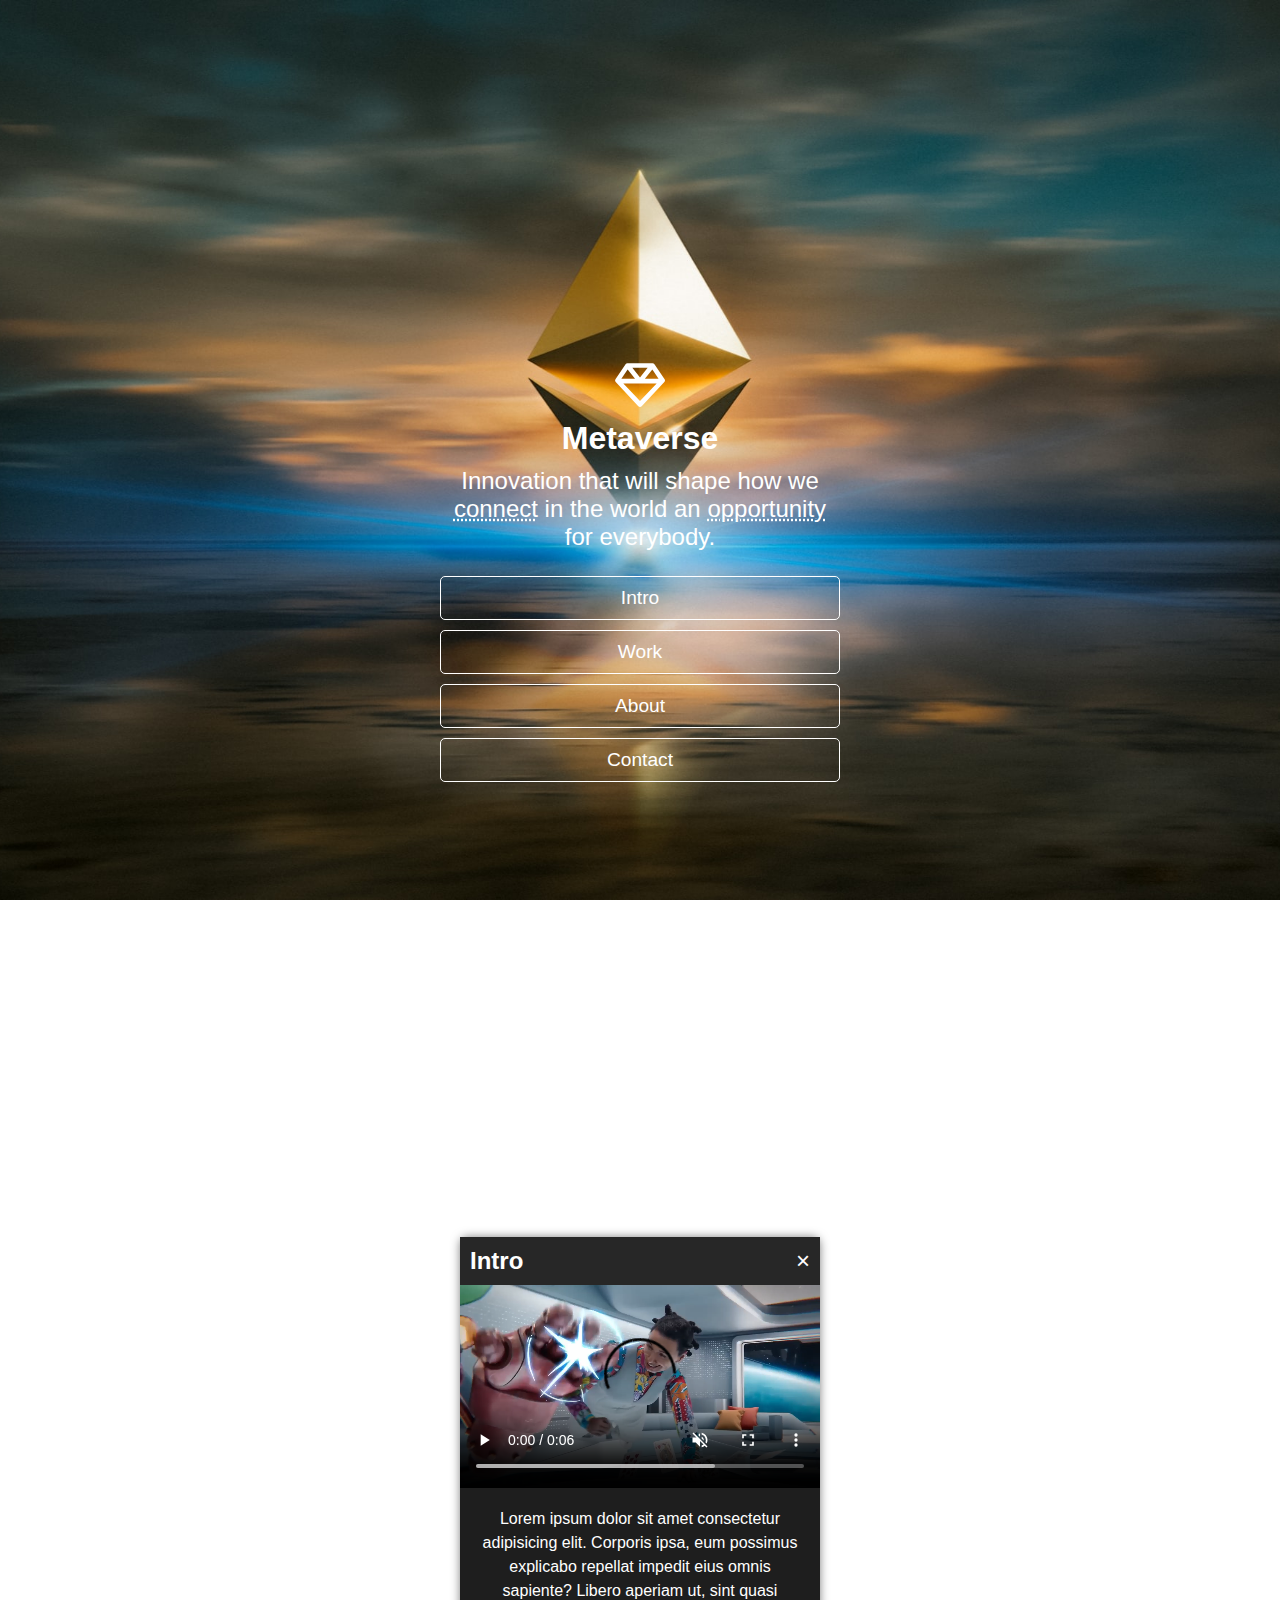
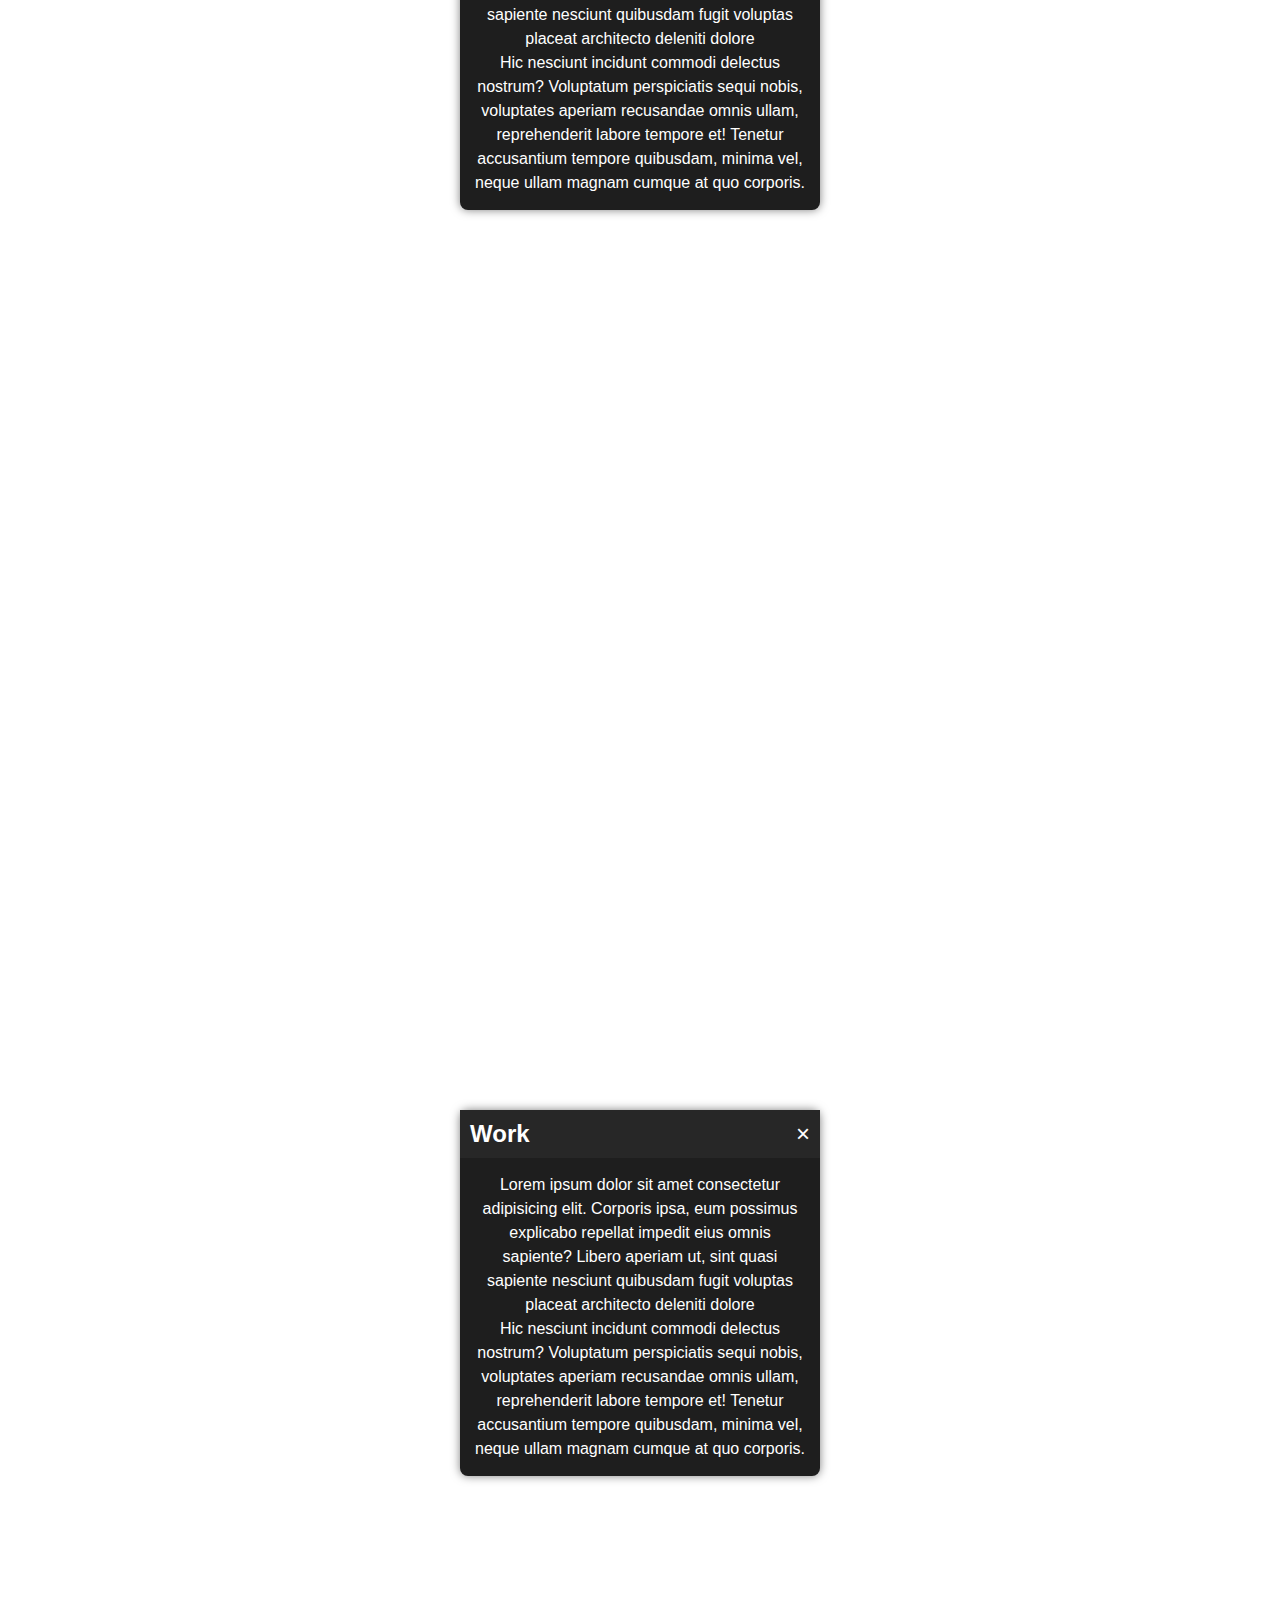
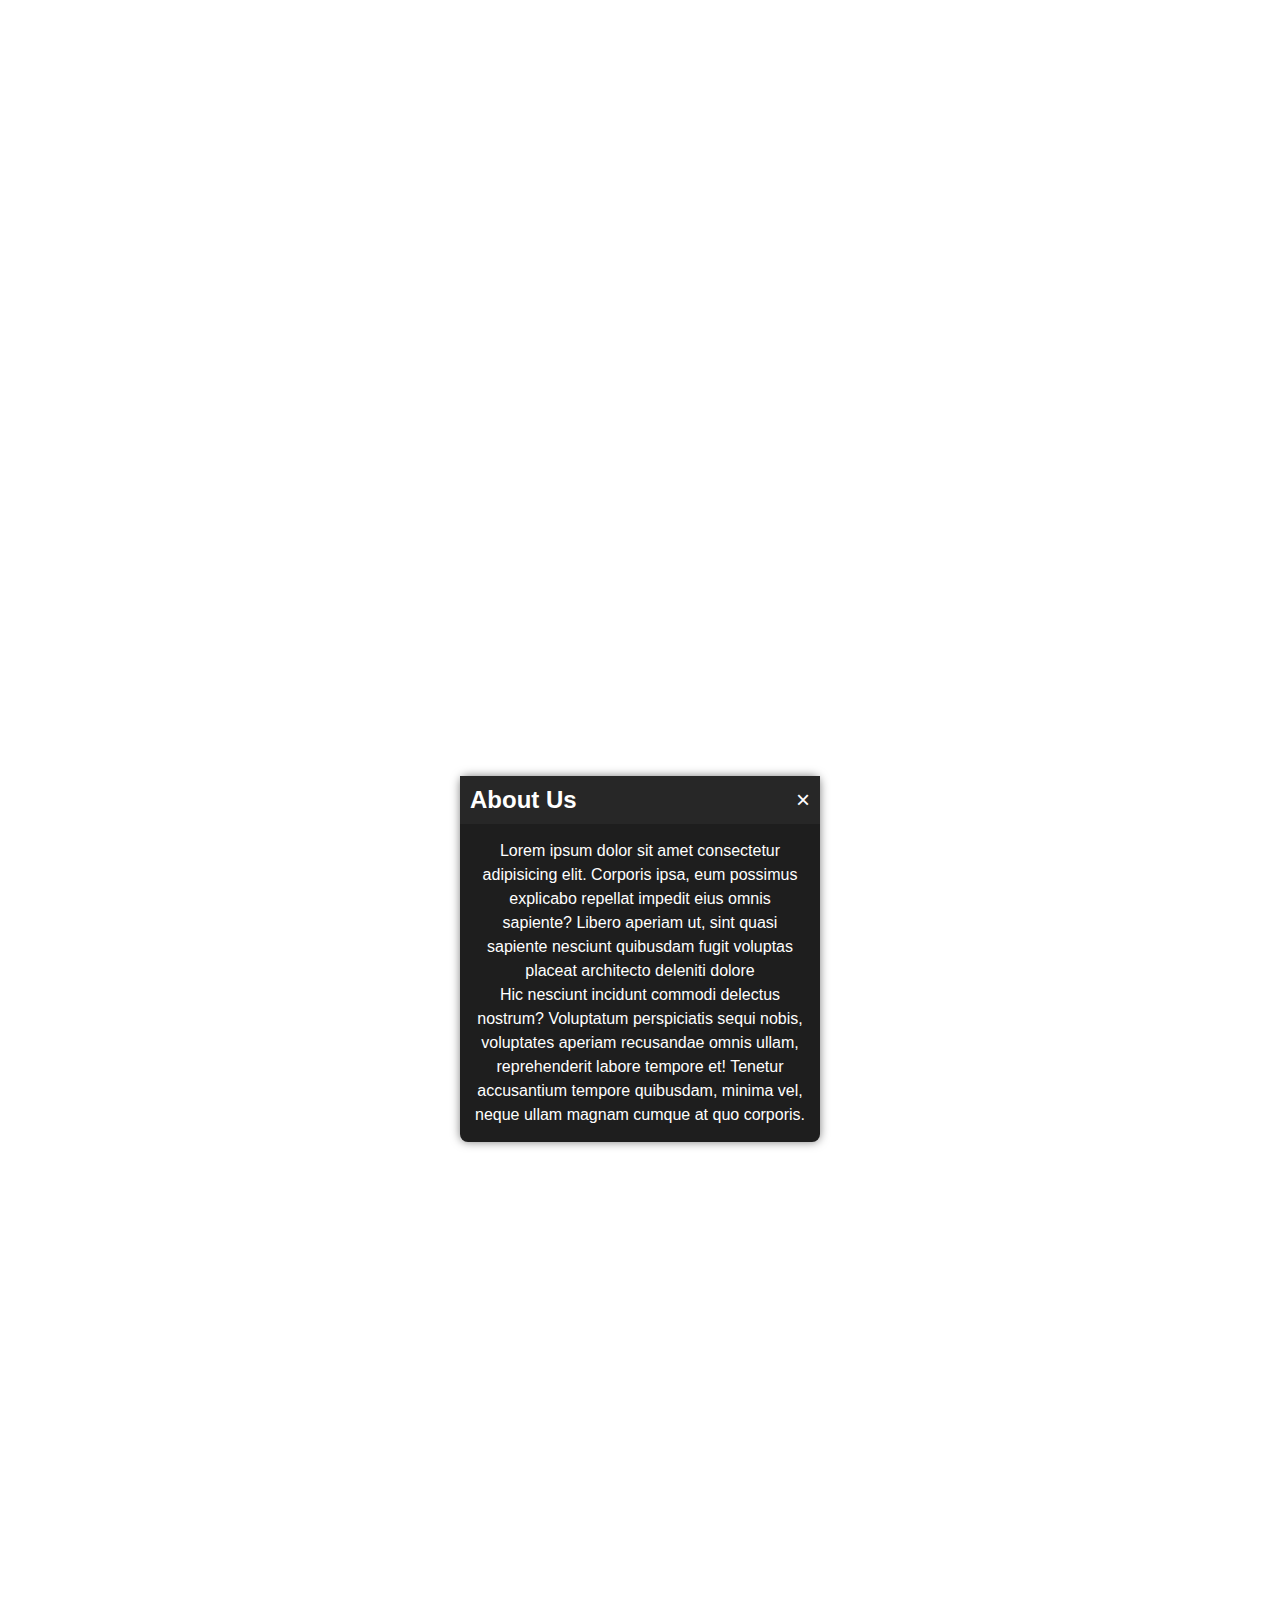
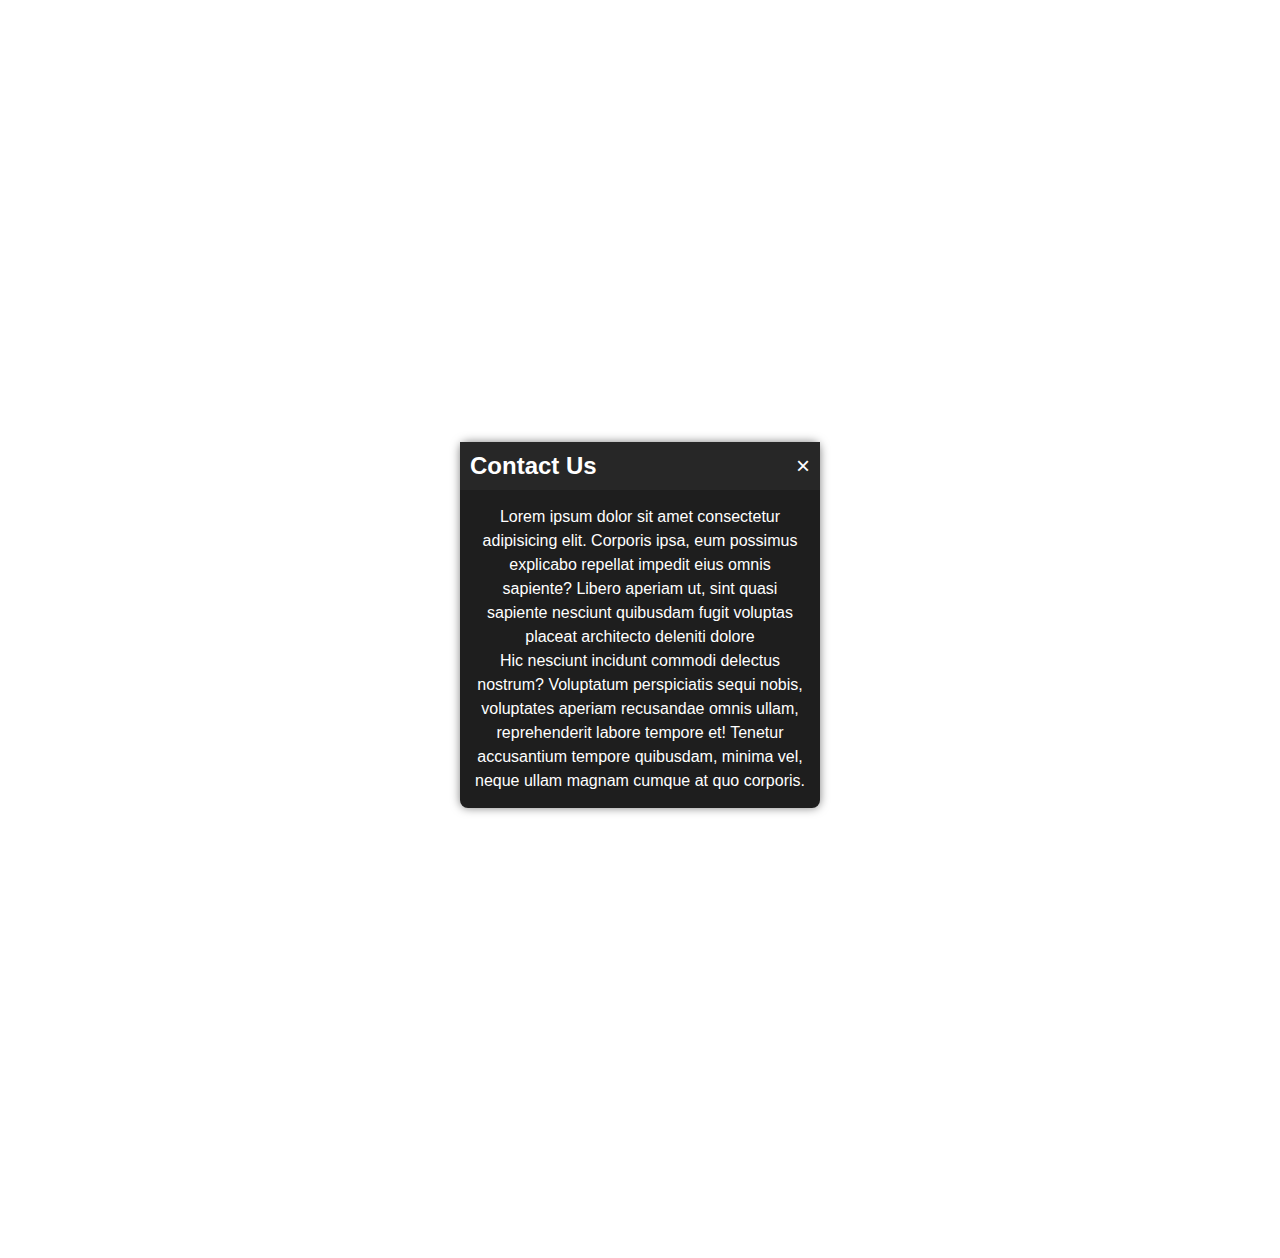
==== index.html @ 98f7737c "saving" ====
<!DOCTYPE html>
<html lang="en">
<head>
    <meta charset="UTF-8">
    <meta name="viewport" content="width=device-width, initial-scale=1.0">
    <title>Metaverse</title>
    <link rel="stylesheet" href="./main.css">
</head>
<body id="top">
    <!--home-->
    <div class="container">
        <div id="main" class="tab-content " >
            <div class="hero">
                <div class="logo-container">
                    <svg fill="white" xmlns="http://www.w3.org/2000/svg" viewBox="0 0 512 512"><!--! Font Awesome Pro 6.1.1 by @fontawesome - https://fontawesome.com License - https://fontawesome.com/license (Commercial License) Copyright 2022 Fonticons, Inc. --><path d="M507.9 196.4l-104-153.8C399.4 35.95 391.1 32 384 32H127.1C120 32 112.6 35.95 108.1 42.56l-103.1 153.8c-6.312 9.297-5.281 21.72 2.406 29.89l231.1 246.2C243.1 477.3 249.4 480 256 480s12.94-2.734 17.47-7.547l232-246.2C513.2 218.1 514.2 205.7 507.9 196.4zM382.5 96.59L446.1 192h-140.1L382.5 96.59zM256 178.9L177.6 80h156.7L256 178.9zM129.5 96.59L205.1 192H65.04L129.5 96.59zM256 421L85.42 240h341.2L256 421z"/></svg>
                </div>
                <h1 class="title">Metaverse</h1>
                <p class="textMeta">Innovation that will shape how we <a href="#">connect</a></span> in the world an <a href="#">opportunity</a></span> for everybody.</p>
            </div>
            <nav class="nav">
                <a href="#intro" class="nav-link" onclick="showTab('intro')">Intro</a>
                <a href="#work" class="nav-link" >Work</a>
                <a href="#aboutUs" class="nav-link" >About</a>
                <a href="#contactUs" class="nav-link" >Contact</a>
            </nav>
        </div>
    <!-- intro -->
    <div id="intro" class="containerTab" class="tab-content"  >
        <div class="header">
            <h1>Intro</h1>
            <a href="#top"><button class="close-btn">&times;</button></a>
        </div>
        <div class="videoContainer">
            <video src="./git_ir_gitHub/resources/tab-1.mp4" controls autoplay loop muted></video>
        </div>
        <div class="text-container">
            <p>Lorem ipsum dolor sit amet consectetur adipisicing elit. Corporis ipsa, eum possimus explicabo repellat impedit eius omnis sapiente? Libero aperiam ut, sint quasi sapiente nesciunt quibusdam fugit voluptas placeat architecto deleniti dolore</p>
            <p>Hic nesciunt incidunt commodi delectus nostrum? Voluptatum perspiciatis sequi nobis, voluptates aperiam recusandae omnis ullam, reprehenderit labore tempore et! Tenetur accusantium tempore quibusdam, minima vel, neque ullam magnam cumque at quo corporis.</p>
        </div>
    </div>
   
    <!-- work -->
    <div id="work" class="containerTab" class="tab-content"  >
        <div class="header">
            <h2>Work</h2>
            <a href="#top"><button class="close-btn">&times;</button></a>
        </div>
        
        <div class="text-container">
            <p>Lorem ipsum dolor sit amet consectetur adipisicing elit. Corporis ipsa, eum possimus explicabo repellat impedit eius omnis sapiente? Libero aperiam ut, sint quasi sapiente nesciunt quibusdam fugit voluptas placeat architecto deleniti dolore</p>
            <p>Hic nesciunt incidunt commodi delectus nostrum? Voluptatum perspiciatis sequi nobis, voluptates aperiam recusandae omnis ullam, reprehenderit labore tempore et! Tenetur accusantium tempore quibusdam, minima vel, neque ullam magnam cumque at quo corporis.</p>
        </div>
    </div>
    <!-- about us-->
    <div id="aboutUs" class="containerTab" class="tab-content"  >
        <div class="header">
            <h2>About Us</h2>
            <a href="#top"><button class="close-btn">&times;</button></a>
        </div>
        
        <div class="text-container">
            <p>Lorem ipsum dolor sit amet consectetur adipisicing elit. Corporis ipsa, eum possimus explicabo repellat impedit eius omnis sapiente? Libero aperiam ut, sint quasi sapiente nesciunt quibusdam fugit voluptas placeat architecto deleniti dolore</p>
            <p>Hic nesciunt incidunt commodi delectus nostrum? Voluptatum perspiciatis sequi nobis, voluptates aperiam recusandae omnis ullam, reprehenderit labore tempore et! Tenetur accusantium tempore quibusdam, minima vel, neque ullam magnam cumque at quo corporis.</p>
        </div>
    </div>
    <!--contact us-->
    <div id="contactUs" class="containerTab" class="tab-content"  >
        <div class="header">
            <h2>Contact Us</h2>
            <a href="#top"><button class="close-btn">&times;</button></a>
        </div>
        
        <div class="text-container">
            <p>Lorem ipsum dolor sit amet consectetur adipisicing elit. Corporis ipsa, eum possimus explicabo repellat impedit eius omnis sapiente? Libero aperiam ut, sint quasi sapiente nesciunt quibusdam fugit voluptas placeat architecto deleniti dolore</p>
            <p>Hic nesciunt incidunt commodi delectus nostrum? Voluptatum perspiciatis sequi nobis, voluptates aperiam recusandae omnis ullam, reprehenderit labore tempore et! Tenetur accusantium tempore quibusdam, minima vel, neque ullam magnam cumque at quo corporis.</p>
        </div>
    </div>



</body>
</html>
---- main.css ----
* {
    margin: 0;
    padding: 0;
    box-sizing: border-box;
}

body {
    font-family: Arial, sans-serif;
    background: url('./git_ir_gitHub/resources/bg.jpg') no-repeat center center fixed;
    background-size: cover;
    color: white;
    display: flex;
    justify-content: center;
    align-items: center;
    height: auto ;
    text-align: center;
    padding-top: 40vh;
    overflow: ;
}
.videoContainer{
    width: 10px;
    height: 100%;
    display: block;
}
.container {
    width: 90%;
    max-width: 400px;
    height: 1fr ;
    display: flex;
    flex-direction: column;
    align-items: center;
    justify-content: center;
    position: relative;
    margin: auto;
    
}

.hero {
    margin-bottom: 20px;
}

.logo-container {
    display: flex;
    justify-content: center;
    margin-bottom: 10px;
    height: 50px;
}



.title {
    font-size: 2rem;
    margin-bottom: 10px;
}

.textMeta {
    font-size: 1.5rem;
    margin-bottom: 20px;
    padding: 0 10px;
}
a{
    text-decoration-style: dotted;
    color: white;
}
a:hover{
    color:blue
}

.nav {
    display: flex;
    flex-direction: column;
}

.nav-link {
    font-size: 1.2rem;
    padding: 10px 0;
    margin: 5px 0;
    border: 1px solid white;
    border-radius: 5px;
    text-decoration: none;
    color: white;
    transition: background 0.3s, color 0.3s;
}

.nav-link:hover {
    background: white;
    color: #121212;
}


.containerTab {
    width: 90%;
    background-color: #1e1e1e;
    border-radius: 8px;
    overflow: ;
    box-shadow: 0 0 10px rgba(0, 0, 0, 0.5);
    margin-top: 30vh;
    margin-bottom: 30vh;
    height: 1fr;
    margin: 50vh;
}


.videoContainer{
    width: 100%;
}
video{
    width: inherit
 
}


.header {
    display: flex;
    justify-content: space-between;
    align-items: center;
    padding: 10px ;
    background-color: #272727;
}


.header h1 {
    font-size: 1.5rem;
}

.close-btn {
    background: none;
    border: none;
    color: white;
    font-size: 1.5rem;
    cursor: pointer;
}
.close-btn:hover{
    transition: 0.70s;
    transform: rotate(90deg);
  }

.image-container {
    width: 100%;
    height: 200px;
    overflow: hidden;
}

.image-container img {
    width: 100%;
    height: auto;
    display: block;
}

.text-container {
    padding: 15px;
    line-height: 1.5;
}


@media only screen and (min-width:431px) {

    body{
    }



}
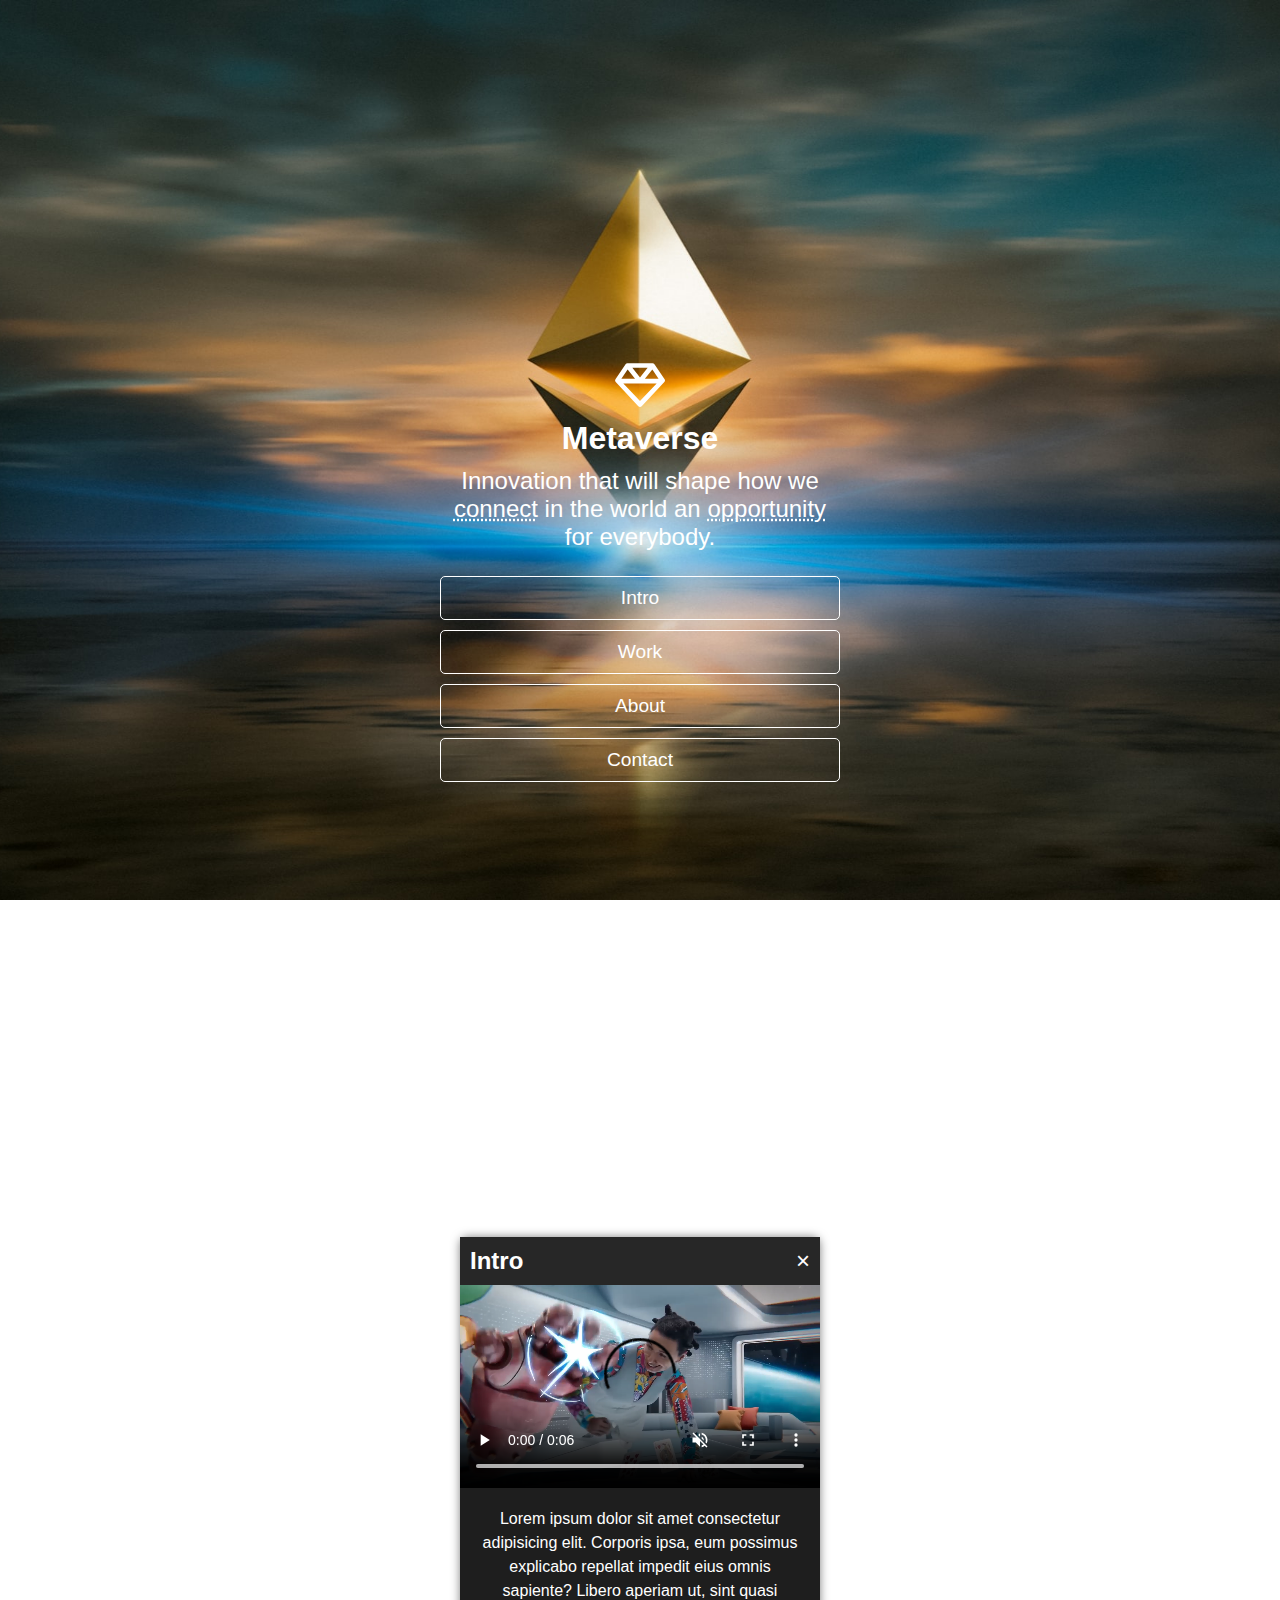
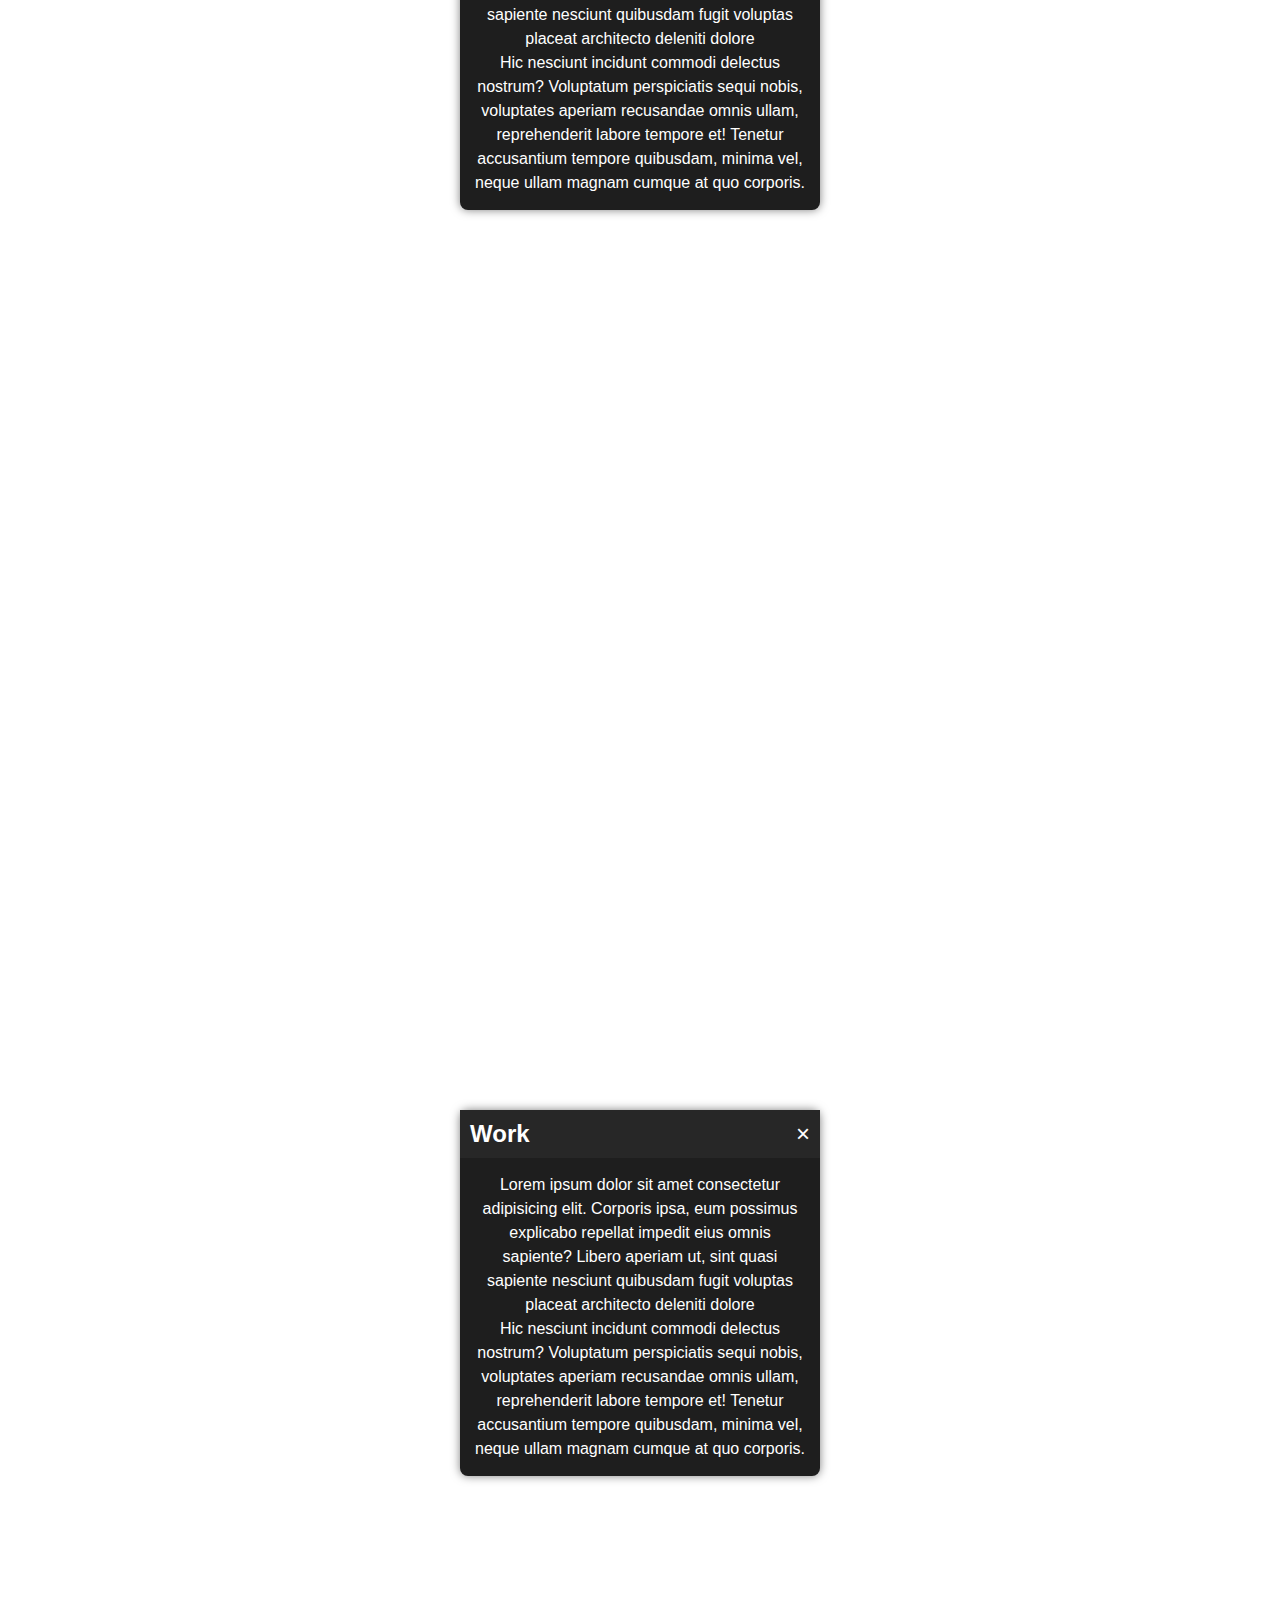
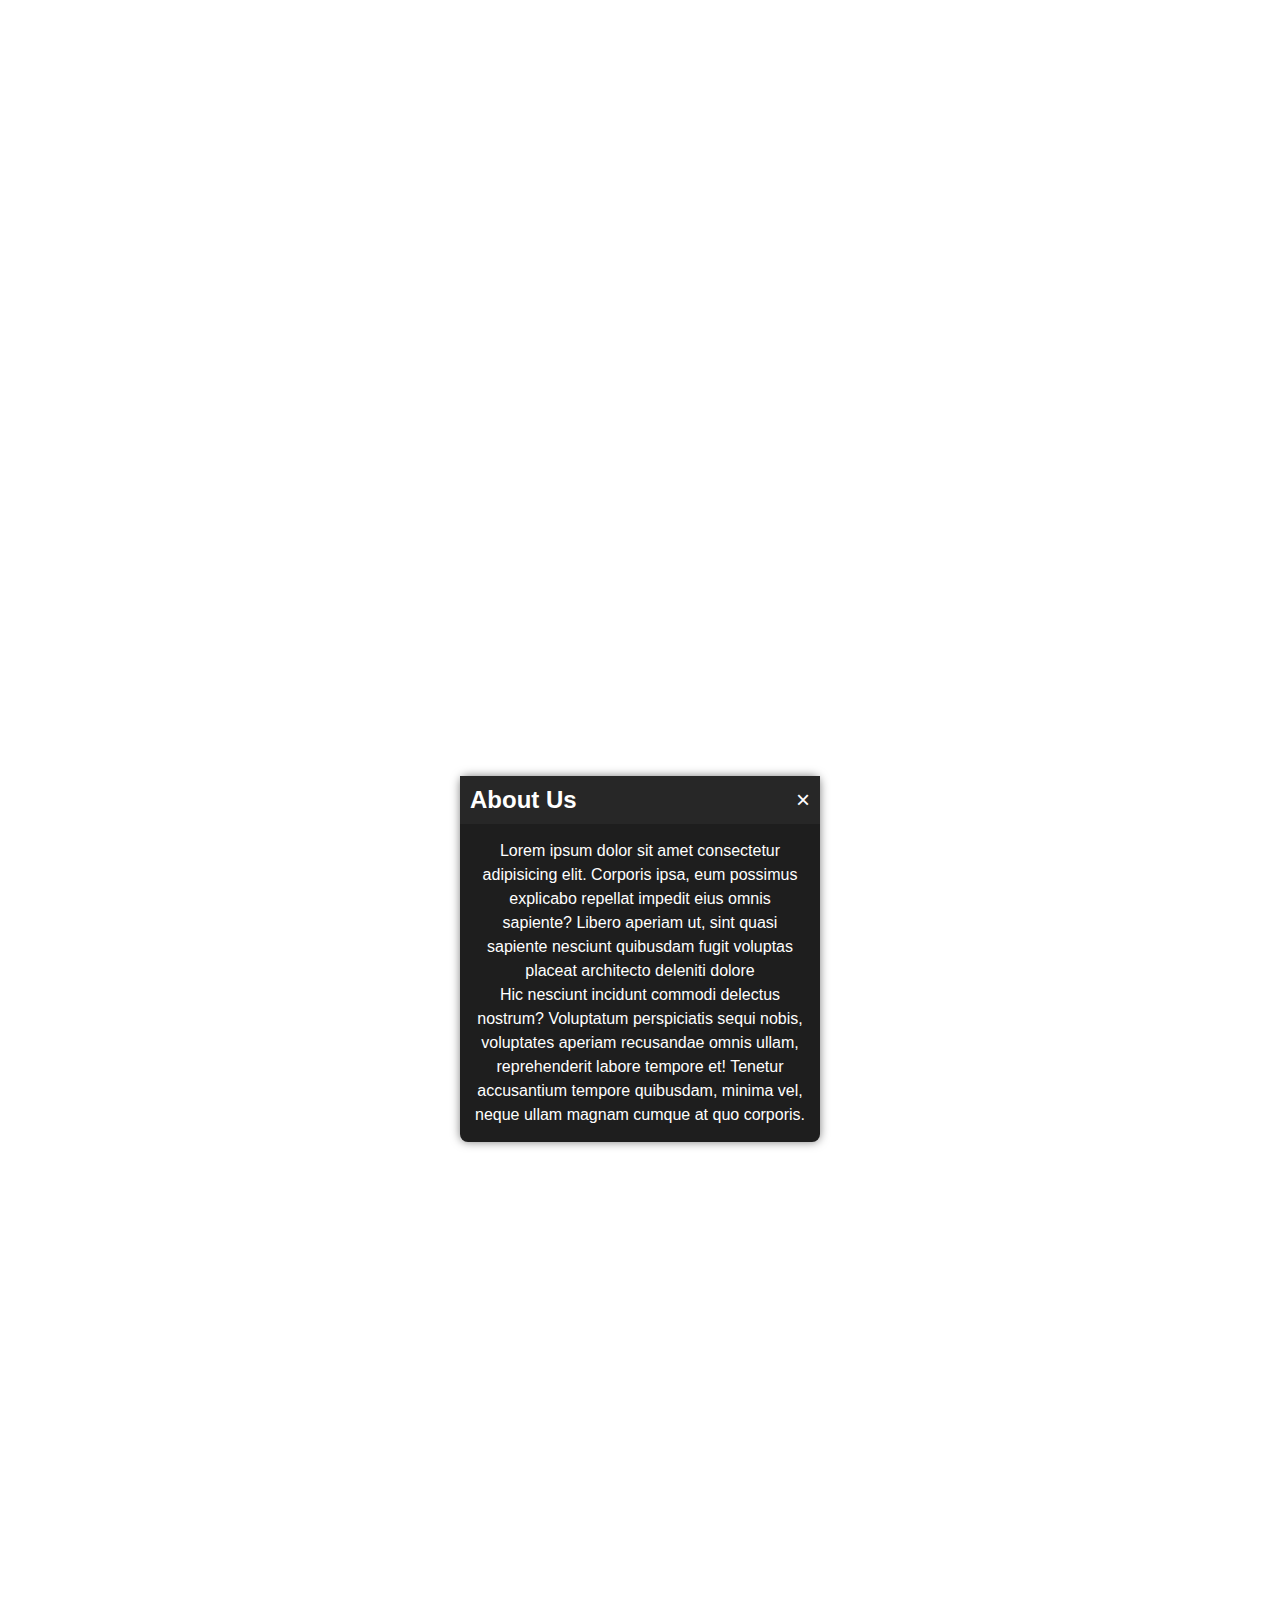
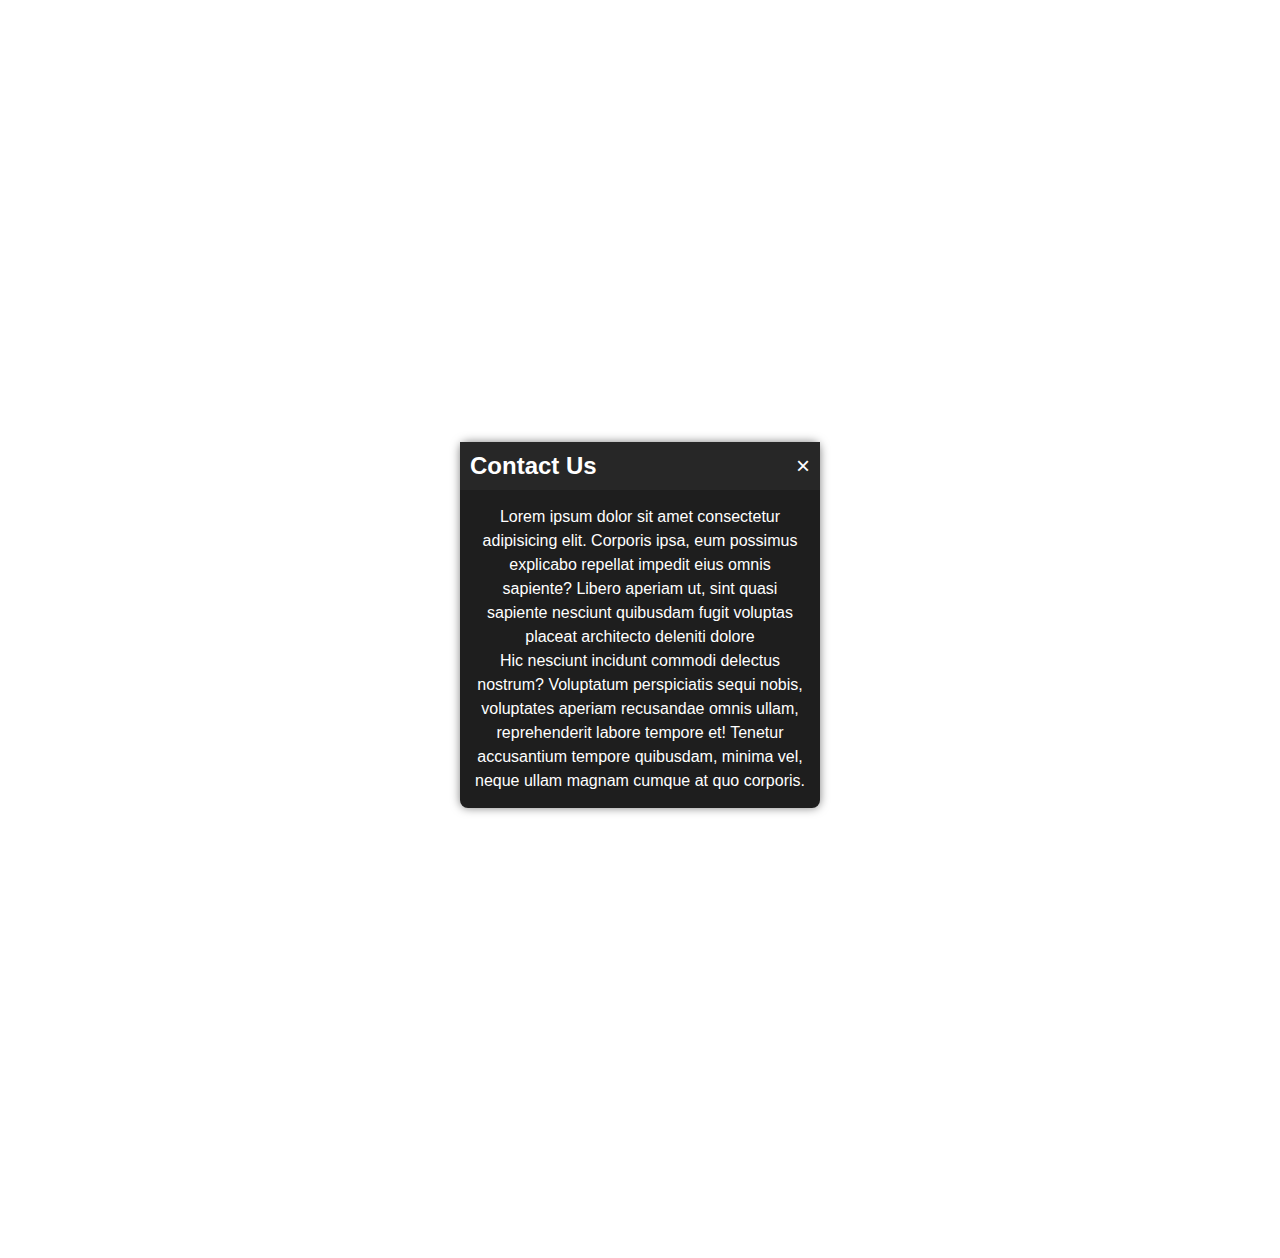
==== commit c96f6e9d: "pataisiau button" ====
--- a/index.html
+++ b/index.html
@@ -9,7 +9,7 @@
 <body id="top">
     <!--home-->
     <div class="container">
-        <div id="main" class="tab-content " >
+        <div id="main" >
             <div class="hero">
                 <div class="logo-container">
                     <svg fill="white" xmlns="http://www.w3.org/2000/svg" viewBox="0 0 512 512"><!--! Font Awesome Pro 6.1.1 by @fontawesome - https://fontawesome.com License - https://fontawesome.com/license (Commercial License) Copyright 2022 Fonticons, Inc. --><path d="M507.9 196.4l-104-153.8C399.4 35.95 391.1 32 384 32H127.1C120 32 112.6 35.95 108.1 42.56l-103.1 153.8c-6.312 9.297-5.281 21.72 2.406 29.89l231.1 246.2C243.1 477.3 249.4 480 256 480s12.94-2.734 17.47-7.547l232-246.2C513.2 218.1 514.2 205.7 507.9 196.4zM382.5 96.59L446.1 192h-140.1L382.5 96.59zM256 178.9L177.6 80h156.7L256 178.9zM129.5 96.59L205.1 192H65.04L129.5 96.59zM256 421L85.42 240h341.2L256 421z"/></svg>
@@ -17,8 +17,8 @@
                 <h1 class="title">Metaverse</h1>
                 <p class="textMeta">Innovation that will shape how we <a href="#">connect</a></span> in the world an <a href="#">opportunity</a></span> for everybody.</p>
             </div>
-            <nav class="nav">
-                <a href="#intro" class="nav-link" onclick="showTab('intro')">Intro</a>
+            <nav class="nav" class="desktopNav">
+                <a href="#intro" class="nav-link">Intro</a>
                 <a href="#work" class="nav-link" >Work</a>
                 <a href="#aboutUs" class="nav-link" >About</a>
                 <a href="#contactUs" class="nav-link" >Contact</a>
--- a/main.css
+++ b/main.css
@@ -2,6 +2,7 @@
     margin: 0;
     padding: 0;
     box-sizing: border-box;
+overflow-y: ;
 }
 
 body {
@@ -15,7 +16,8 @@
     height: auto ;
     text-align: center;
     padding-top: 40vh;
-    overflow: ;
+    
+    
 }
 .videoContainer{
     width: 10px;
@@ -80,6 +82,7 @@
     text-decoration: none;
     color: white;
     transition: background 0.3s, color 0.3s;
+    
 }
 
 .nav-link:hover {
@@ -116,6 +119,8 @@
     align-items: center;
     padding: 10px ;
     background-color: #272727;
+    overflow-x: hidden;
+
 }
 
 
@@ -129,10 +134,13 @@
     color: white;
     font-size: 1.5rem;
     cursor: pointer;
+
 }
 .close-btn:hover{
     transition: 0.70s;
     transform: rotate(90deg);
+    overflow-x: hidden;
+
   }
 
 .image-container {
@@ -155,9 +163,10 @@
 
 @media only screen and (min-width:431px) {
 
-    body{
-    }
-
+   .desktopNav{
+    display: flex;
+    flex-direction: row;
+   }
 
 
 }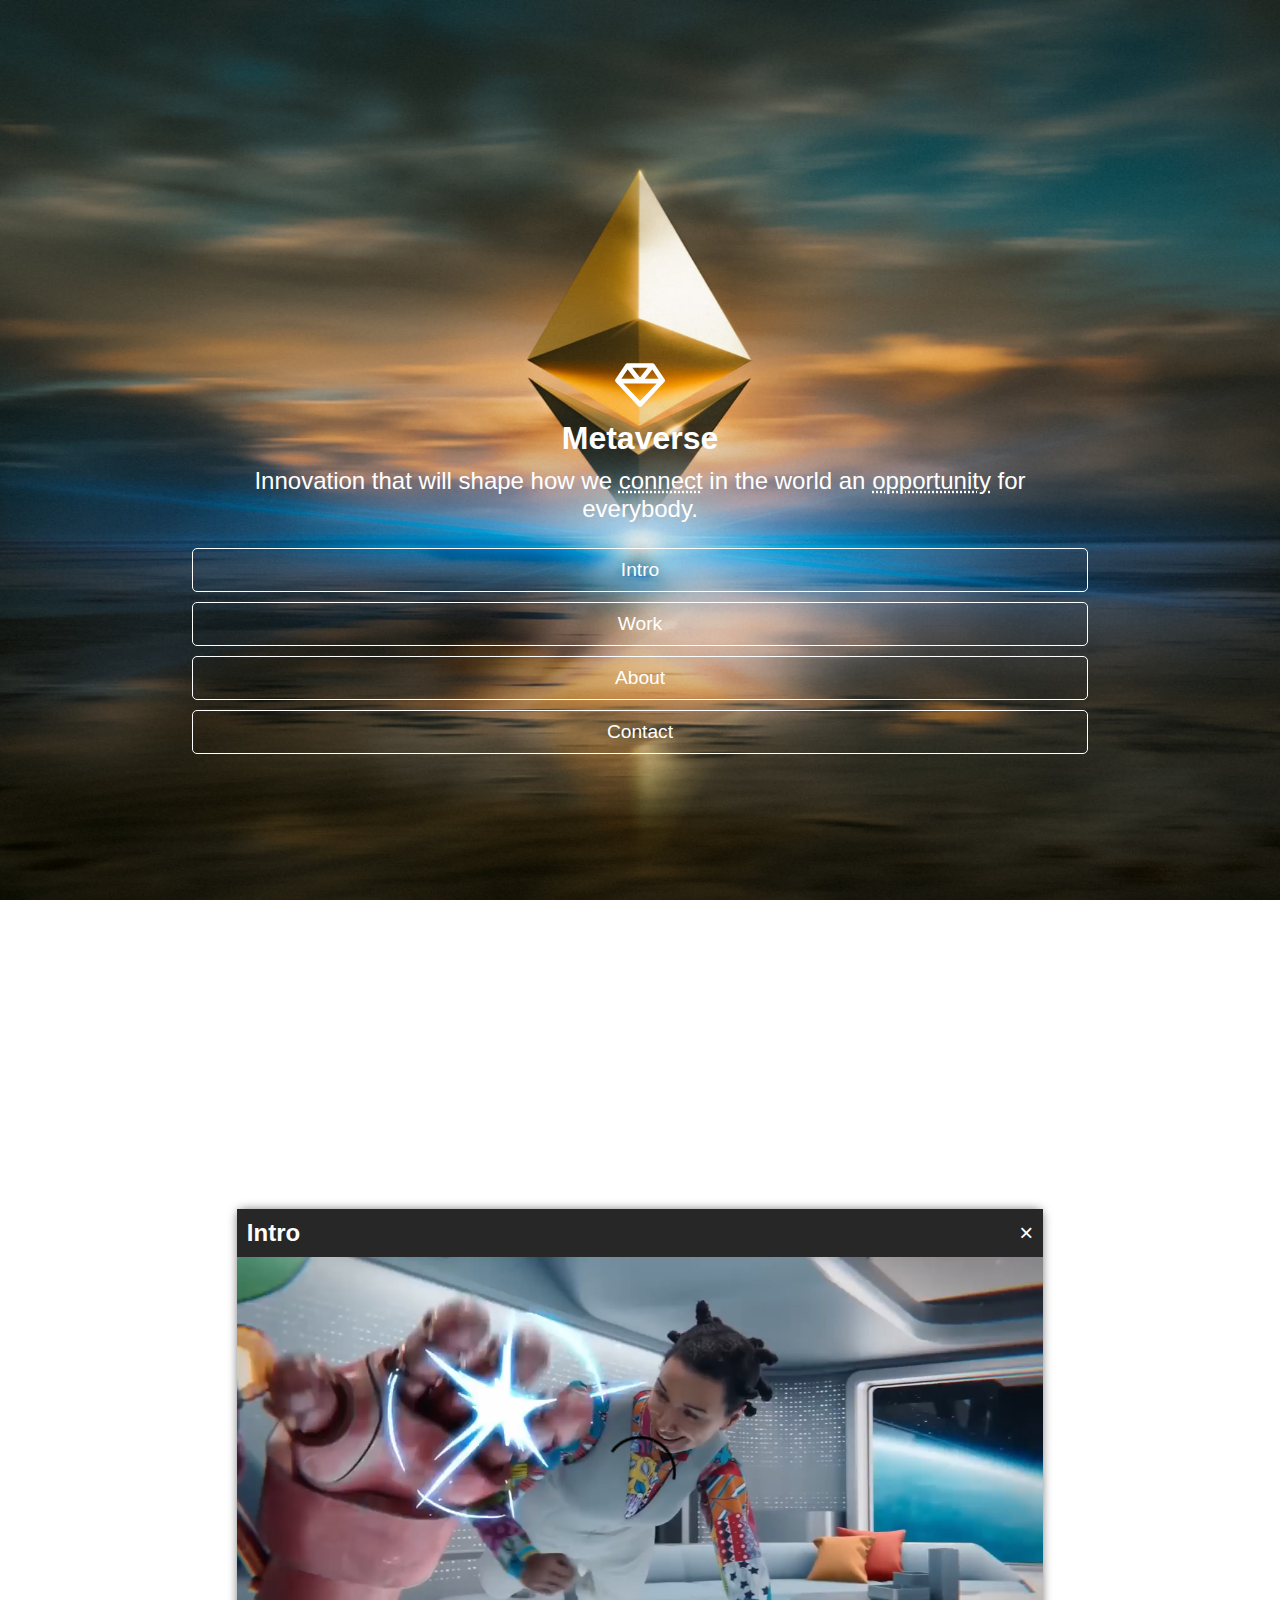
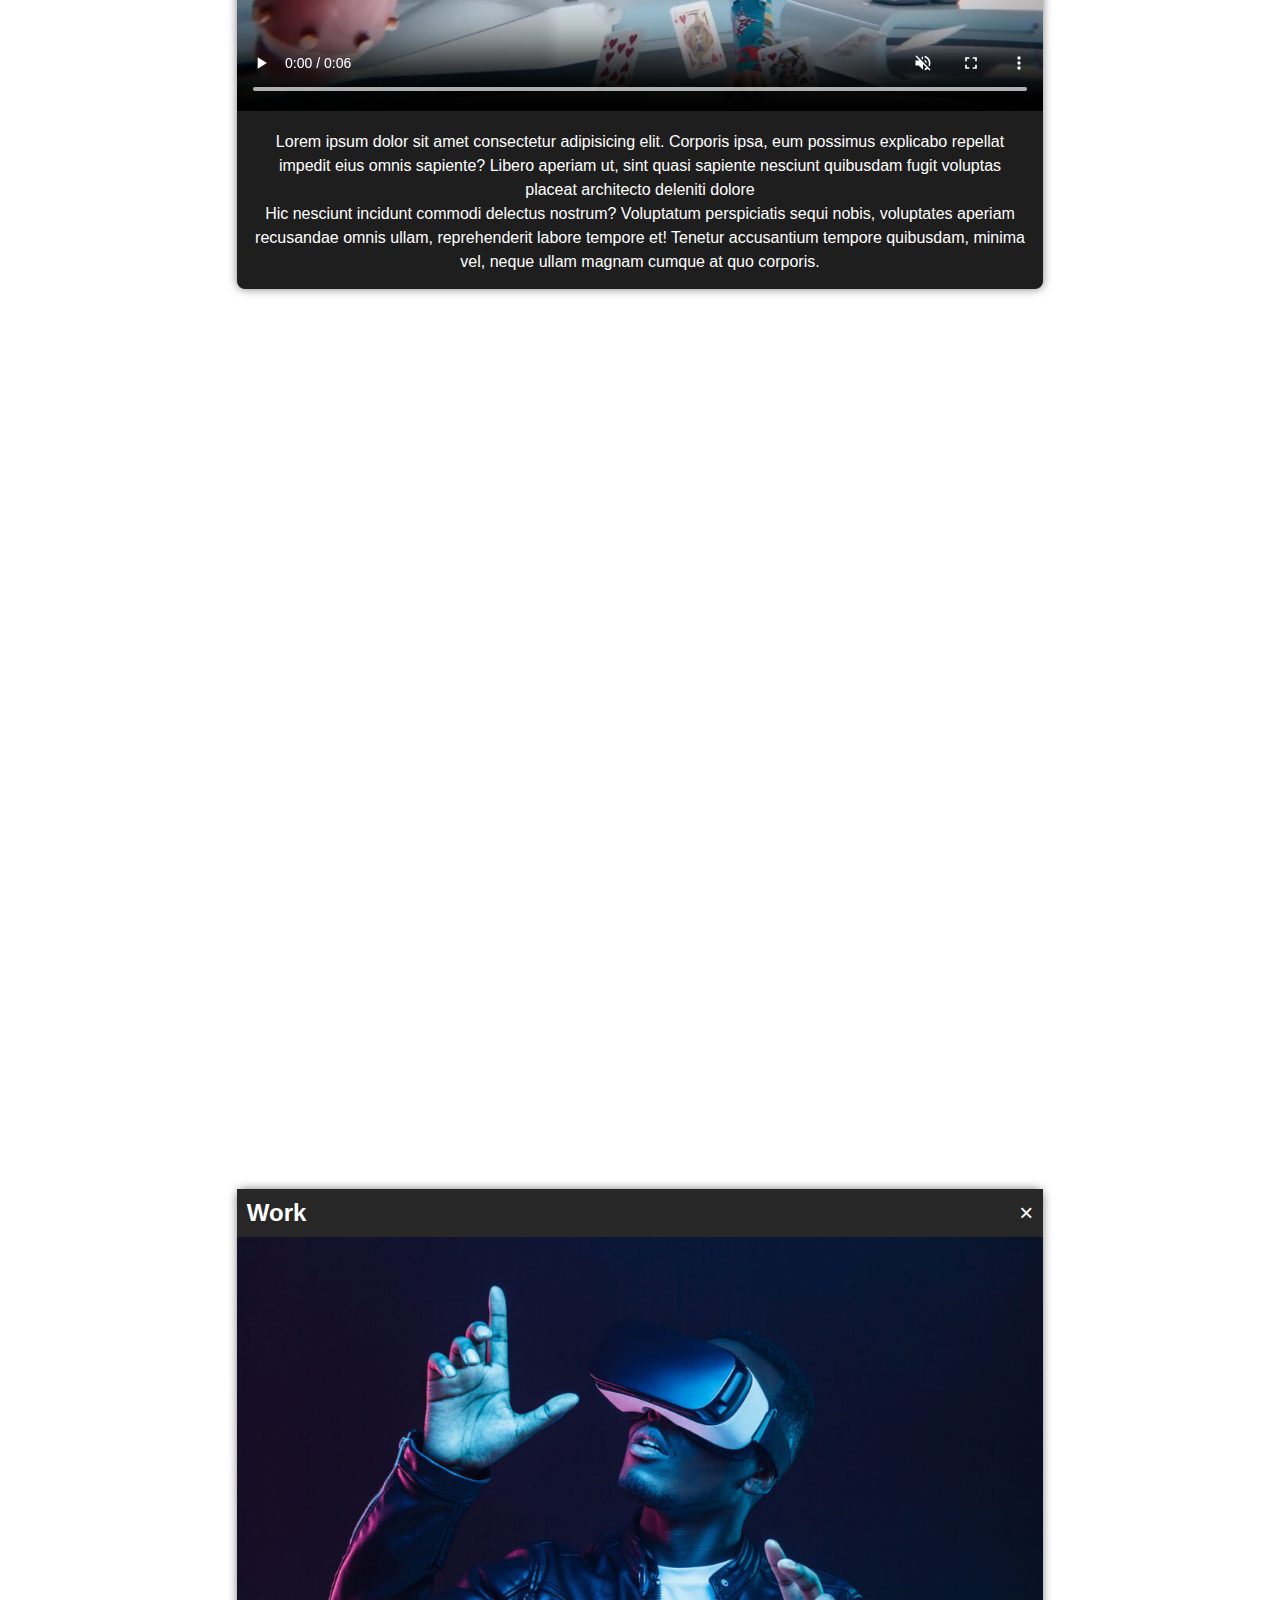
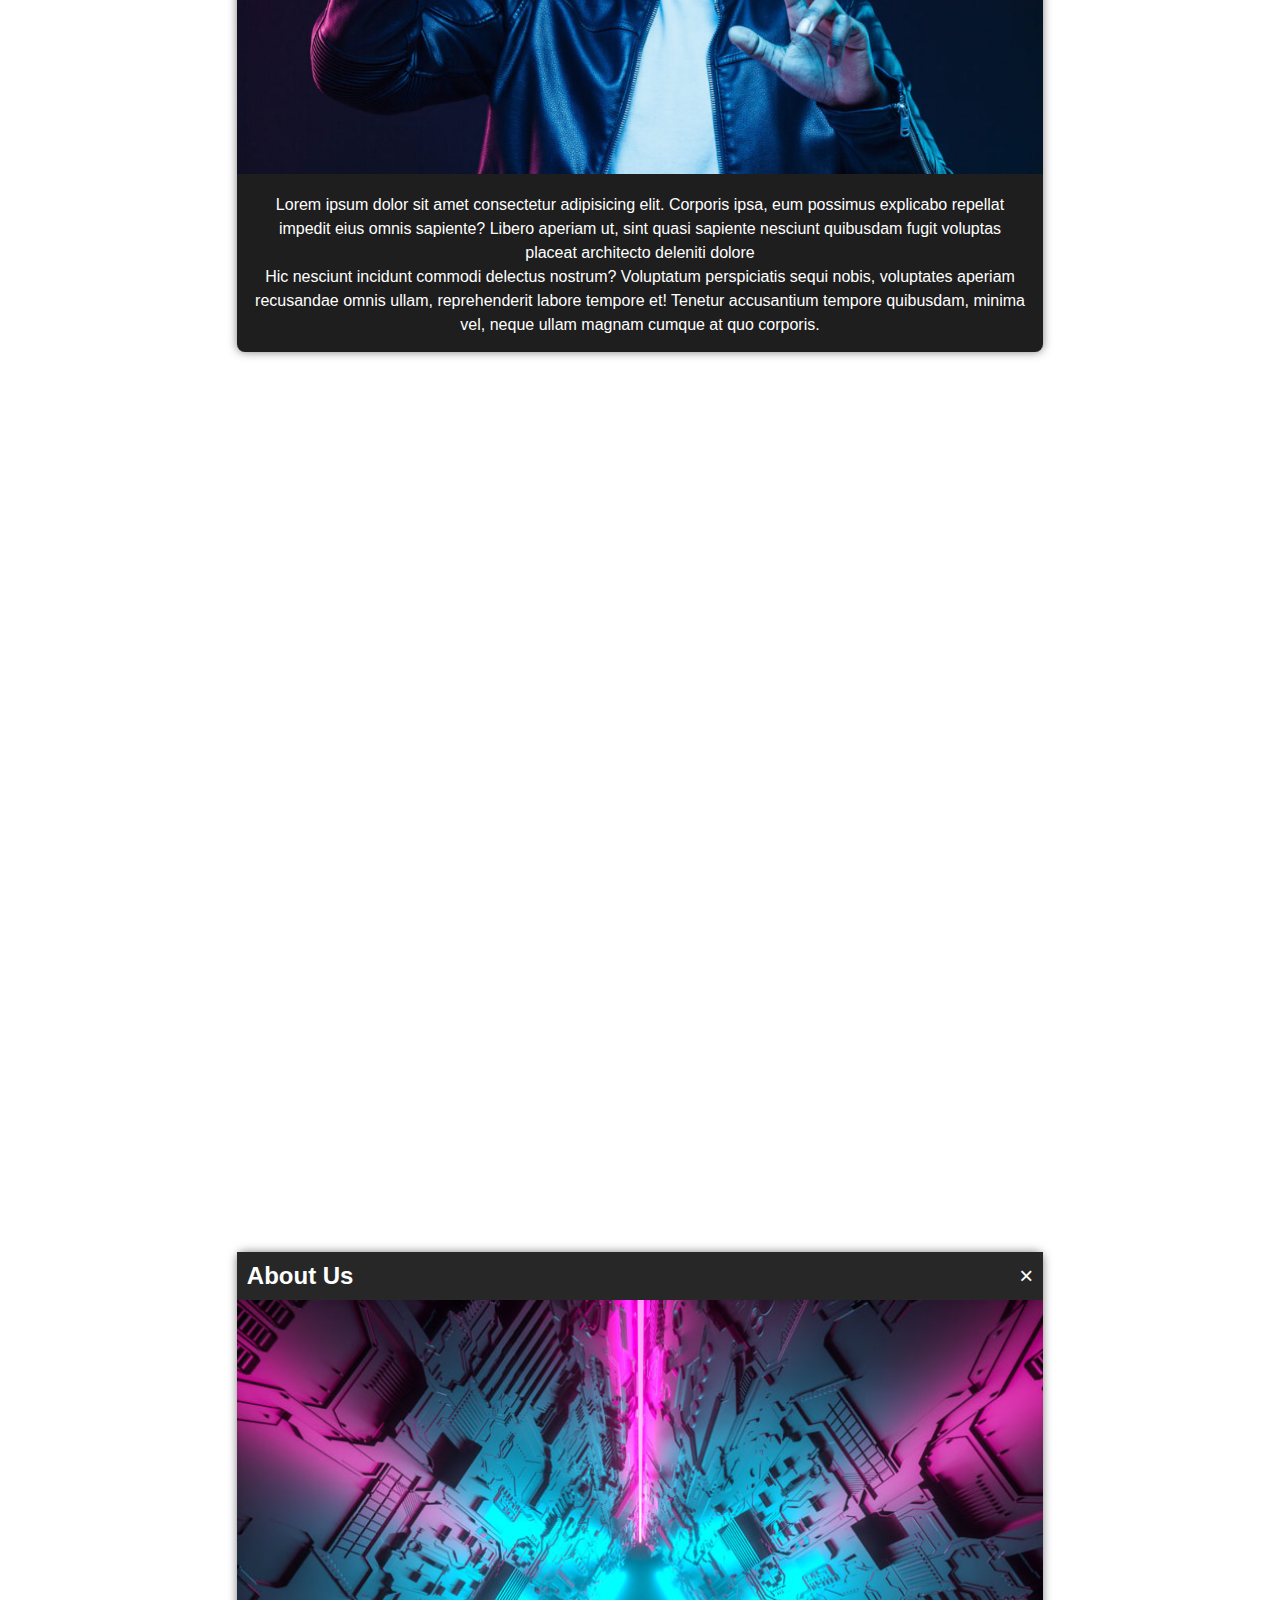
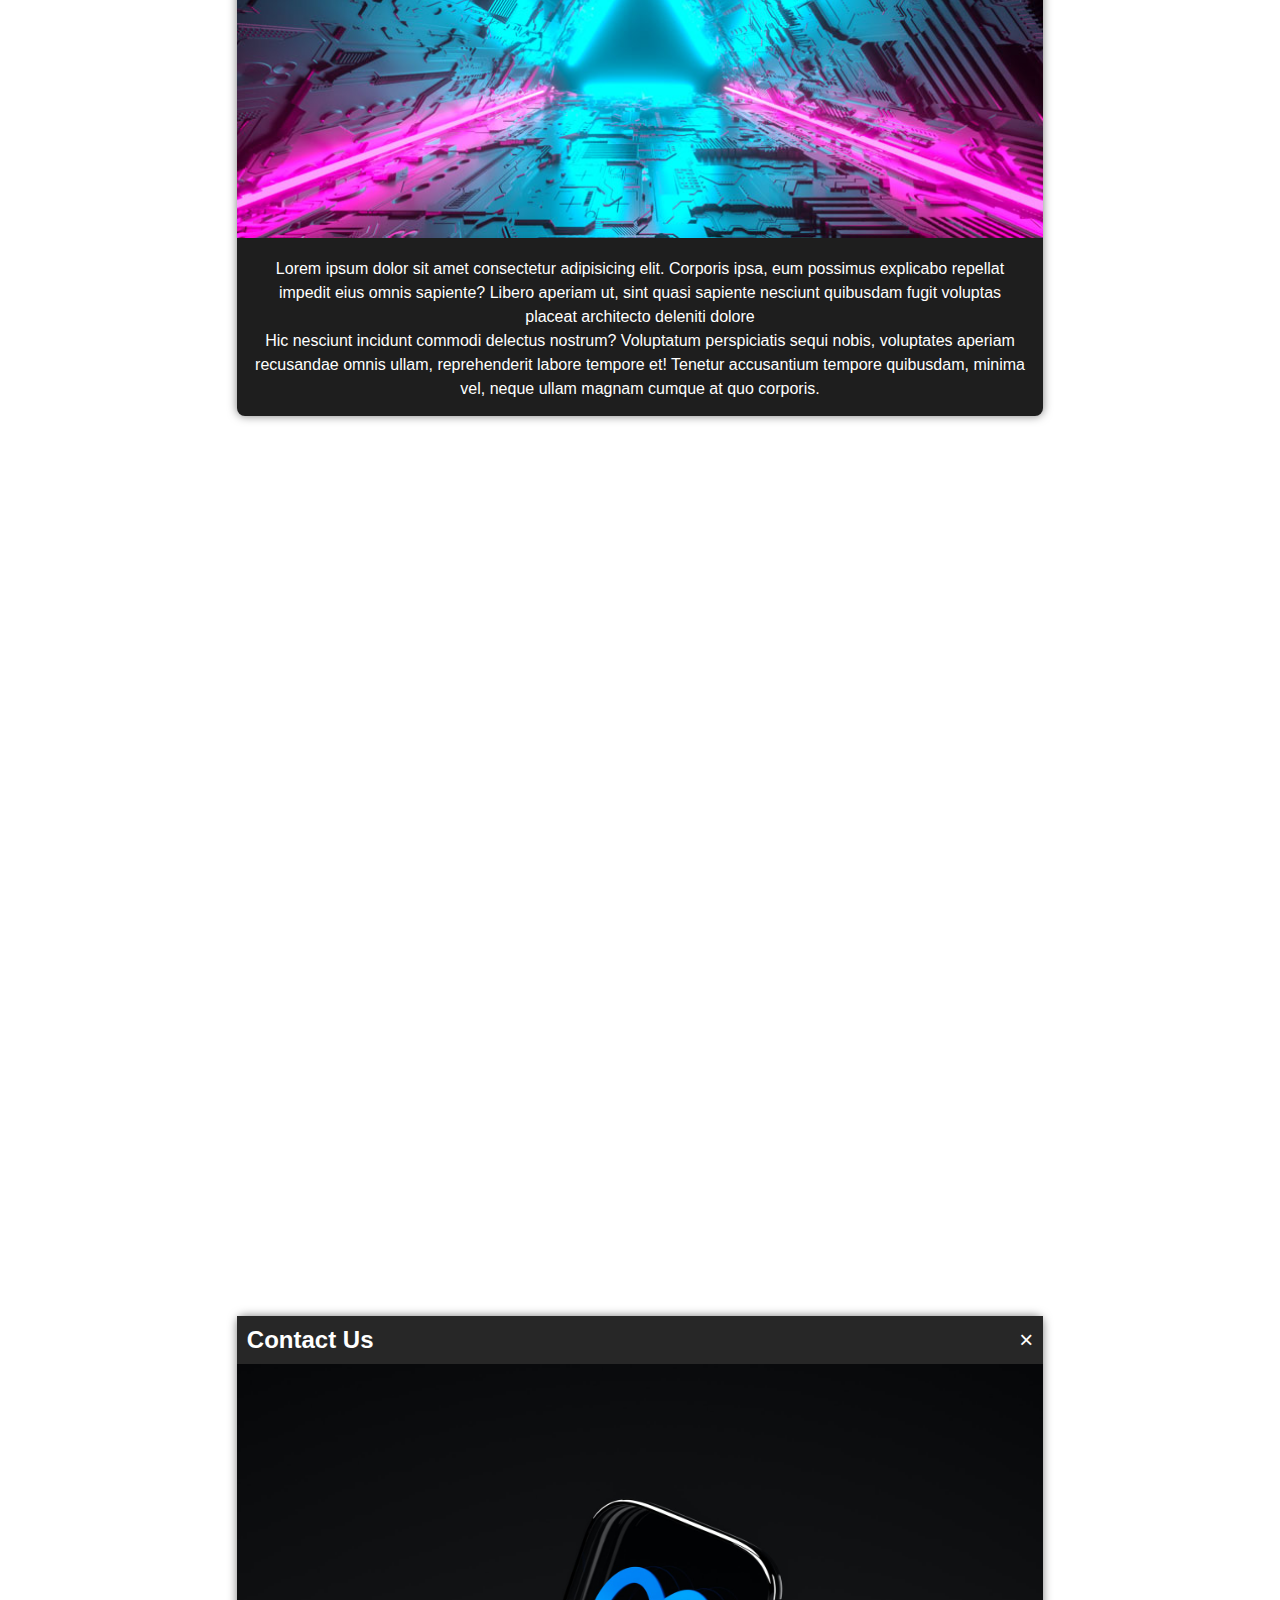
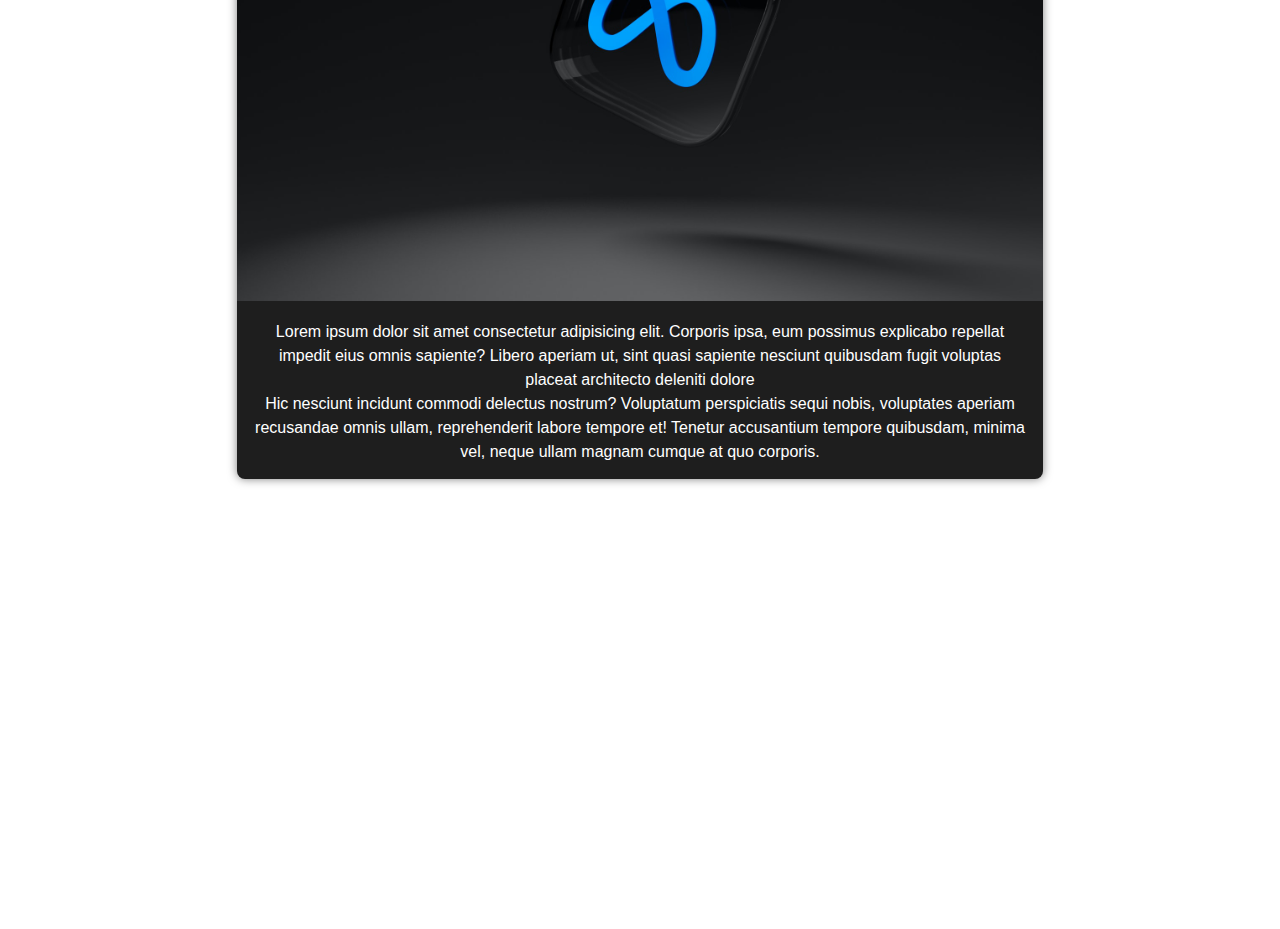
==== commit 1cacb271: "deleted unneeded & images" ====
--- a/index.html
+++ b/index.html
@@ -1,82 +1,114 @@
 <!DOCTYPE html>
 <html lang="en">
+
 <head>
     <meta charset="UTF-8">
     <meta name="viewport" content="width=device-width, initial-scale=1.0">
     <title>Metaverse</title>
     <link rel="stylesheet" href="./main.css">
 </head>
+
 <body id="top">
     <!--home-->
     <div class="container">
-        <div id="main" >
+        <div id="main">
             <div class="hero">
                 <div class="logo-container">
-                    <svg fill="white" xmlns="http://www.w3.org/2000/svg" viewBox="0 0 512 512"><!--! Font Awesome Pro 6.1.1 by @fontawesome - https://fontawesome.com License - https://fontawesome.com/license (Commercial License) Copyright 2022 Fonticons, Inc. --><path d="M507.9 196.4l-104-153.8C399.4 35.95 391.1 32 384 32H127.1C120 32 112.6 35.95 108.1 42.56l-103.1 153.8c-6.312 9.297-5.281 21.72 2.406 29.89l231.1 246.2C243.1 477.3 249.4 480 256 480s12.94-2.734 17.47-7.547l232-246.2C513.2 218.1 514.2 205.7 507.9 196.4zM382.5 96.59L446.1 192h-140.1L382.5 96.59zM256 178.9L177.6 80h156.7L256 178.9zM129.5 96.59L205.1 192H65.04L129.5 96.59zM256 421L85.42 240h341.2L256 421z"/></svg>
+                    <svg fill="white" xmlns="http://www.w3.org/2000/svg"
+                        viewBox="0 0 512 512"><!--! Font Awesome Pro 6.1.1 by @fontawesome - https://fontawesome.com License - https://fontawesome.com/license (Commercial License) Copyright 2022 Fonticons, Inc. -->
+                        <path
+                            d="M507.9 196.4l-104-153.8C399.4 35.95 391.1 32 384 32H127.1C120 32 112.6 35.95 108.1 42.56l-103.1 153.8c-6.312 9.297-5.281 21.72 2.406 29.89l231.1 246.2C243.1 477.3 249.4 480 256 480s12.94-2.734 17.47-7.547l232-246.2C513.2 218.1 514.2 205.7 507.9 196.4zM382.5 96.59L446.1 192h-140.1L382.5 96.59zM256 178.9L177.6 80h156.7L256 178.9zM129.5 96.59L205.1 192H65.04L129.5 96.59zM256 421L85.42 240h341.2L256 421z" />
+                    </svg>
                 </div>
                 <h1 class="title">Metaverse</h1>
-                <p class="textMeta">Innovation that will shape how we <a href="#">connect</a></span> in the world an <a href="#">opportunity</a></span> for everybody.</p>
+                <p class="textMeta">Innovation that will shape how we <a href="#">connect</a></span> in the world an <a
+                        href="#">opportunity</a></span> for everybody.</p>
             </div>
-            <nav class="nav" class="desktopNav">
-                <a href="#intro" class="nav-link">Intro</a>
-                <a href="#work" class="nav-link" >Work</a>
-                <a href="#aboutUs" class="nav-link" >About</a>
-                <a href="#contactUs" class="nav-link" >Contact</a>
-            </nav>
+            <div id="navWrap">
+                <nav class="nav" class="desktopNav">
+                    <a href="#intro" class="nav-link">Intro</a>
+                    <a href="#work" class="nav-link">Work</a>
+                    <a href="#aboutUs" class="nav-link">About</a>
+                    <a href="#contactUs" class="nav-link">Contact</a>
+                </nav>
+            </div>
         </div>
-    <!-- intro -->
-    <div id="intro" class="containerTab" class="tab-content"  >
-        <div class="header">
-            <h1>Intro</h1>
-            <a href="#top"><button class="close-btn">&times;</button></a>
+        <!-- intro -->
+        <div id="intro" class="containerTab" class="tab-content">
+            <div class="header">
+                <h1>Intro</h1>
+                <a href="#top"><button class="close-btn">&times;</button></a>
+            </div>
+            <div class="videoContainer">
+                <video src="./git_ir_gitHub/resources/tab-1.mp4" controls autoplay loop muted></video>
+            </div>
+            <div class="text-container">
+                <p>Lorem ipsum dolor sit amet consectetur adipisicing elit. Corporis ipsa, eum possimus explicabo
+                    repellat impedit eius omnis sapiente? Libero aperiam ut, sint quasi sapiente nesciunt quibusdam
+                    fugit voluptas placeat architecto deleniti dolore</p>
+                <p>Hic nesciunt incidunt commodi delectus nostrum? Voluptatum perspiciatis sequi nobis, voluptates
+                    aperiam recusandae omnis ullam, reprehenderit labore tempore et! Tenetur accusantium tempore
+                    quibusdam, minima vel, neque ullam magnam cumque at quo corporis.</p>
+            </div>
         </div>
-        <div class="videoContainer">
-            <video src="./git_ir_gitHub/resources/tab-1.mp4" controls autoplay loop muted></video>
+
+        <!-- work -->
+        <div id="work" class="containerTab" class="tab-content">
+            <div class="header">
+                <h2>Work</h2>
+                <a href="#top"><button class="close-btn">&times;</button></a>
+            </div>
+            <div class="imgContainer">
+                <img src="./git_ir_gitHub/resources/tab-2.jpg" alt="image">
+            </div>
+            <div class="text-container">
+                <p>Lorem ipsum dolor sit amet consectetur adipisicing elit. Corporis ipsa, eum possimus explicabo
+                    repellat impedit eius omnis sapiente? Libero aperiam ut, sint quasi sapiente nesciunt quibusdam
+                    fugit voluptas placeat architecto deleniti dolore</p>
+                <p>Hic nesciunt incidunt commodi delectus nostrum? Voluptatum perspiciatis sequi nobis, voluptates
+                    aperiam recusandae omnis ullam, reprehenderit labore tempore et! Tenetur accusantium tempore
+                    quibusdam, minima vel, neque ullam magnam cumque at quo corporis.</p>
+            </div>
         </div>
-        <div class="text-container">
-            <p>Lorem ipsum dolor sit amet consectetur adipisicing elit. Corporis ipsa, eum possimus explicabo repellat impedit eius omnis sapiente? Libero aperiam ut, sint quasi sapiente nesciunt quibusdam fugit voluptas placeat architecto deleniti dolore</p>
-            <p>Hic nesciunt incidunt commodi delectus nostrum? Voluptatum perspiciatis sequi nobis, voluptates aperiam recusandae omnis ullam, reprehenderit labore tempore et! Tenetur accusantium tempore quibusdam, minima vel, neque ullam magnam cumque at quo corporis.</p>
+        <!-- about us-->
+        <div id="aboutUs" class="containerTab" class="tab-content">
+            <div class="header">
+                <h2>About Us</h2>
+                <a href="#top"><button class="close-btn">&times;</button></a>
+            </div>
+            <div class="imgContainer">
+                <img src="./git_ir_gitHub/resources/tab-3.jpg" alt="image">
+            </div>
+            <div class="text-container">
+                <p>Lorem ipsum dolor sit amet consectetur adipisicing elit. Corporis ipsa, eum possimus explicabo
+                    repellat impedit eius omnis sapiente? Libero aperiam ut, sint quasi sapiente nesciunt quibusdam
+                    fugit voluptas placeat architecto deleniti dolore</p>
+                <p>Hic nesciunt incidunt commodi delectus nostrum? Voluptatum perspiciatis sequi nobis, voluptates
+                    aperiam recusandae omnis ullam, reprehenderit labore tempore et! Tenetur accusantium tempore
+                    quibusdam, minima vel, neque ullam magnam cumque at quo corporis.</p>
+            </div>
         </div>
-    </div>
-   
-    <!-- work -->
-    <div id="work" class="containerTab" class="tab-content"  >
-        <div class="header">
-            <h2>Work</h2>
-            <a href="#top"><button class="close-btn">&times;</button></a>
+        <!--contact us-->
+        <div id="contactUs" class="containerTab" class="tab-content">
+            <div class="header">
+                <h2>Contact Us</h2>
+                <a href="#top"><button class="close-btn">&times;</button></a>
+            </div>
+            <div class="imgContainer">
+                <img src="./git_ir_gitHub/resources/tab-4.jpg" alt="image">
+            </div>
+            <div class="text-container">
+                <p>Lorem ipsum dolor sit amet consectetur adipisicing elit. Corporis ipsa, eum possimus explicabo
+                    repellat impedit eius omnis sapiente? Libero aperiam ut, sint quasi sapiente nesciunt quibusdam
+                    fugit voluptas placeat architecto deleniti dolore</p>
+                <p>Hic nesciunt incidunt commodi delectus nostrum? Voluptatum perspiciatis sequi nobis, voluptates
+                    aperiam recusandae omnis ullam, reprehenderit labore tempore et! Tenetur accusantium tempore
+                    quibusdam, minima vel, neque ullam magnam cumque at quo corporis.</p>
+            </div>
         </div>
-        
-        <div class="text-container">
-            <p>Lorem ipsum dolor sit amet consectetur adipisicing elit. Corporis ipsa, eum possimus explicabo repellat impedit eius omnis sapiente? Libero aperiam ut, sint quasi sapiente nesciunt quibusdam fugit voluptas placeat architecto deleniti dolore</p>
-            <p>Hic nesciunt incidunt commodi delectus nostrum? Voluptatum perspiciatis sequi nobis, voluptates aperiam recusandae omnis ullam, reprehenderit labore tempore et! Tenetur accusantium tempore quibusdam, minima vel, neque ullam magnam cumque at quo corporis.</p>
-        </div>
-    </div>
-    <!-- about us-->
-    <div id="aboutUs" class="containerTab" class="tab-content"  >
-        <div class="header">
-            <h2>About Us</h2>
-            <a href="#top"><button class="close-btn">&times;</button></a>
-        </div>
-        
-        <div class="text-container">
-            <p>Lorem ipsum dolor sit amet consectetur adipisicing elit. Corporis ipsa, eum possimus explicabo repellat impedit eius omnis sapiente? Libero aperiam ut, sint quasi sapiente nesciunt quibusdam fugit voluptas placeat architecto deleniti dolore</p>
-            <p>Hic nesciunt incidunt commodi delectus nostrum? Voluptatum perspiciatis sequi nobis, voluptates aperiam recusandae omnis ullam, reprehenderit labore tempore et! Tenetur accusantium tempore quibusdam, minima vel, neque ullam magnam cumque at quo corporis.</p>
-        </div>
-    </div>
-    <!--contact us-->
-    <div id="contactUs" class="containerTab" class="tab-content"  >
-        <div class="header">
-            <h2>Contact Us</h2>
-            <a href="#top"><button class="close-btn">&times;</button></a>
-        </div>
-        
-        <div class="text-container">
-            <p>Lorem ipsum dolor sit amet consectetur adipisicing elit. Corporis ipsa, eum possimus explicabo repellat impedit eius omnis sapiente? Libero aperiam ut, sint quasi sapiente nesciunt quibusdam fugit voluptas placeat architecto deleniti dolore</p>
-            <p>Hic nesciunt incidunt commodi delectus nostrum? Voluptatum perspiciatis sequi nobis, voluptates aperiam recusandae omnis ullam, reprehenderit labore tempore et! Tenetur accusantium tempore quibusdam, minima vel, neque ullam magnam cumque at quo corporis.</p>
-        </div>
-    </div>
 
 
 
 </body>
+
 </html>--- a/main.css
+++ b/main.css
@@ -2,7 +2,7 @@
     margin: 0;
     padding: 0;
     box-sizing: border-box;
-overflow-y: ;
+    overflow-y: ;
 }
 
 body {
@@ -13,28 +13,40 @@
     display: flex;
     justify-content: center;
     align-items: center;
-    height: auto ;
+    height: auto;
     text-align: center;
     padding-top: 40vh;
-    
-    
+
+
 }
-.videoContainer{
+
+.videoContainer {
     width: 10px;
     height: 100%;
     display: block;
 }
+
+.imgContainer {
+    width: 100%;
+    height: 100%;
+    display: block;
+}
+
+div>img {
+    width: inherit;
+}
+
 .container {
     width: 90%;
     max-width: 400px;
-    height: 1fr ;
+    height: 1fr;
     display: flex;
     flex-direction: column;
     align-items: center;
     justify-content: center;
     position: relative;
     margin: auto;
-    
+
 }
 
 .hero {
@@ -60,12 +72,14 @@
     margin-bottom: 20px;
     padding: 0 10px;
 }
-a{
+
+a {
     text-decoration-style: dotted;
     color: white;
 }
-a:hover{
-    color:blue
+
+a:hover {
+    color: blue
 }
 
 .nav {
@@ -82,7 +96,7 @@
     text-decoration: none;
     color: white;
     transition: background 0.3s, color 0.3s;
-    
+
 }
 
 .nav-link:hover {
@@ -104,12 +118,12 @@
 }
 
 
-.videoContainer{
+.videoContainer {
     width: 100%;
 }
-video{
+
+video {
     width: inherit
- 
 }
 
 
@@ -117,7 +131,7 @@
     display: flex;
     justify-content: space-between;
     align-items: center;
-    padding: 10px ;
+    padding: 10px;
     background-color: #272727;
     overflow-x: hidden;
 
@@ -136,12 +150,13 @@
     cursor: pointer;
 
 }
-.close-btn:hover{
+
+.close-btn:hover {
     transition: 0.70s;
     transform: rotate(90deg);
     overflow-x: hidden;
 
-  }
+}
 
 .image-container {
     width: 100%;
@@ -161,12 +176,16 @@
 }
 
 
-@media only screen and (min-width:431px) {
+@media (min-width:480px) {
 
-   .desktopNav{
-    display: flex;
-    flex-direction: row;
-   }
+    .container {
+        max-width: 70vw;
+    }
+
+    #navWrap {
+        display: block;
+    }
+
 
 
 }